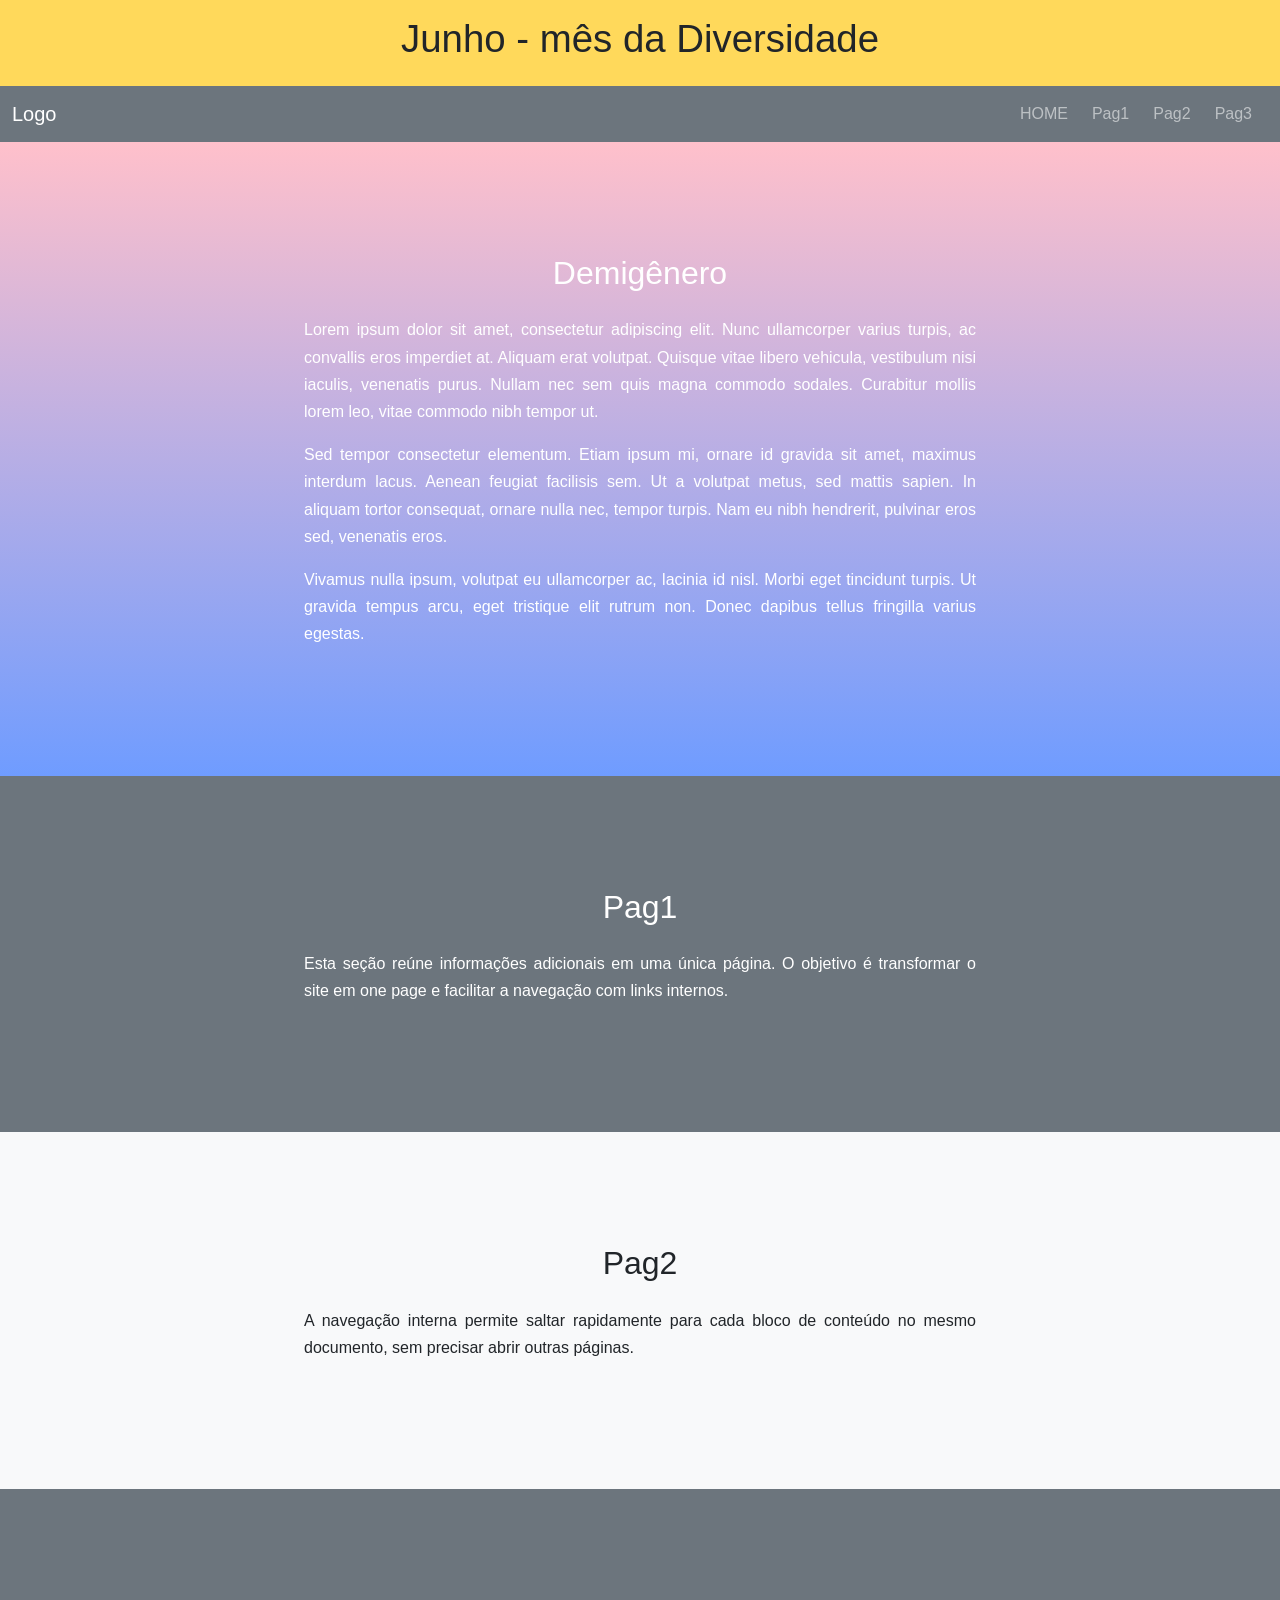
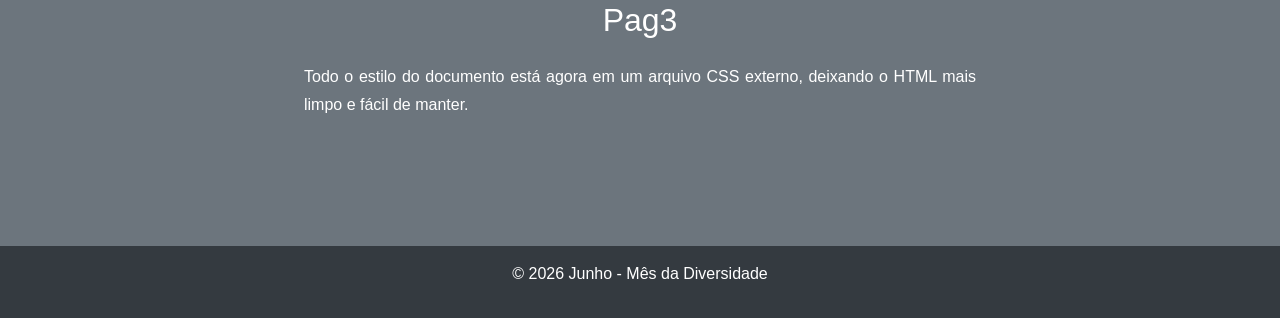
==== index.html @ 7e62ed3c "site responsivo, adaptivo e menu hamburguer" ====
<!DOCTYPE html>
<html lang="pt-br">
<head>
    <meta charset="UTF-8">
    <meta name="viewport" content="width=device-width, initial-scale=1.0">
    <link rel="stylesheet" href="https://cdn.jsdelivr.net/npm/bootstrap@5.3.8/dist/css/bootstrap.min.css">
    <link rel="stylesheet" href="style.css">
    <script src="https://cdn.jsdelivr.net/npm/bootstrap@5.3.8/dist/js/bootstrap.bundle.min.js" defer></script>
    <link rel="icon" href="https://i.imgur.com/QFdHWpA.png" alt="Ícone em formato de coração tendo como cores a bandeira da demissexualidade e as cores da identidade de gênero dentro da demissexualidade" type="image/png">
    <title>Demissexual | LGBTQIAPN+</title>
</head>
<body>
    <header class="top-banner text-center text-dark py-3">
        <div class="container">
            <h1>Junho - mês da Diversidade</h1>
        </div>
    </header>

    <nav class="navbar navbar-expand-md navbar-dark bg-secondary sticky-top">
        <div class="container-fluid">
            <a class="navbar-brand" href="#home">Logo</a>
            <button class="navbar-toggler" type="button" data-bs-toggle="collapse" data-bs-target="#collapsibleNavbar" aria-controls="collapsibleNavbar" aria-expanded="false" aria-label="Abrir menu de navegação">
                <span class="navbar-toggler-icon"></span>
            </button>
            <div class="collapse navbar-collapse" id="collapsibleNavbar">
                <ul class="navbar-nav ms-auto">
                    <li class="nav-item">
                        <a class="nav-link" href="#home">HOME</a>
                    </li>
                    <li class="nav-item">
                        <a class="nav-link" href="#pag1">Pag1</a>
                    </li>
                    <li class="nav-item">
                        <a class="nav-link" href="#pag2">Pag2</a>
                    </li>
                    <li class="nav-item">
                        <a class="nav-link" href="#pag3">Pag3</a>
                    </li>
                </ul>
            </div>
        </div>
    </nav>

    <main>
        <section id="home" class="section section-home text-white">
            <div class="container py-5">
                <h2 class="text-center mb-4">Demigênero</h2>
                <p>
                    Lorem ipsum dolor sit amet, consectetur adipiscing elit. Nunc ullamcorper varius turpis, ac convallis eros imperdiet at. Aliquam erat volutpat. Quisque vitae libero vehicula, vestibulum nisi iaculis, venenatis purus. Nullam nec sem quis magna commodo sodales. Curabitur mollis lorem leo, vitae commodo nibh tempor ut.
                </p>
                <p>
                    Sed tempor consectetur elementum. Etiam ipsum mi, ornare id gravida sit amet, maximus interdum lacus. Aenean feugiat facilisis sem. Ut a volutpat metus, sed mattis sapien. In aliquam tortor consequat, ornare nulla nec, tempor turpis. Nam eu nibh hendrerit, pulvinar eros sed, venenatis eros.
                </p>
                <p>
                    Vivamus nulla ipsum, volutpat eu ullamcorper ac, lacinia id nisl. Morbi eget tincidunt turpis. Ut gravida tempus arcu, eget tristique elit rutrum non. Donec dapibus tellus fringilla varius egestas.
                </p>
            </div>
        </section>

        <section id="pag1" class="section section-alt text-white">
            <div class="container py-5">
                <h2 class="text-center mb-4">Pag1</h2>
                <p>
                    Esta seção reúne informações adicionais em uma única página. O objetivo é transformar o site em one page e facilitar a navegação com links internos.
                </p>
            </div>
        </section>

        <section id="pag2" class="section text-dark">
            <div class="container py-5">
                <h2 class="text-center mb-4">Pag2</h2>
                <p>
                    A navegação interna permite saltar rapidamente para cada bloco de conteúdo no mesmo documento, sem precisar abrir outras páginas.
                </p>
            </div>
        </section>

        <section id="pag3" class="section section-alt text-white">
            <div class="container py-5">
                <h2 class="text-center mb-4">Pag3</h2>
                <p>
                    Todo o estilo do documento está agora em um arquivo CSS externo, deixando o HTML mais limpo e fácil de manter.
                </p>
            </div>
        </section>
    </main>

    <footer class="site-footer text-center text-white py-3">
        <div class="container">
            <p>© 2026 Junho - Mês da Diversidade</p>
        </div>
    </footer>
</body>
</html>
---- style.css ----
* {
    margin: 0;
    padding: 0;
    box-sizing: border-box;
}

html {
    scroll-behavior: smooth;
}

body {
    font-family: Arial, Helvetica, sans-serif;
    background: #f8f9fa;
    color: #111;
}

.top-banner {
    background: rgb(255, 217, 91);
}

.section {
    padding: 4rem 0;
}

.section-home {
    background: linear-gradient(to bottom, pink, #6f9cff);
}

.section-alt {
    background: #6c757d;
}

.section-alt,
.section-home {
    color: #fff;
}

.section p {
    text-align: justify;
    line-height: 1.7;
}

.section h2 {
    margin-bottom: 1.5rem;
}

.site-footer {
    background: #343a40;
}

.navbar-nav .nav-link {
    margin-right: 0.5rem;
    padding: 0.45rem 0;
}

.section .container {
    max-width: 960px;
}

.section p {
    max-width: 42rem;
    margin: 0 auto 1rem;
}

.top-banner h1 {
    font-size: clamp(1.6rem, 4vw, 2.4rem);
}

@media (max-width: 991.98px) {
    .navbar-nav .nav-link {
        margin-right: 0;
    }
}

@media (max-width: 768px) {
    .section {
        padding: 2.5rem 0;
    }

    .section p {
        font-size: 0.95rem;
    }

    .navbar-nav {
        margin-top: 0.5rem;
    }
}
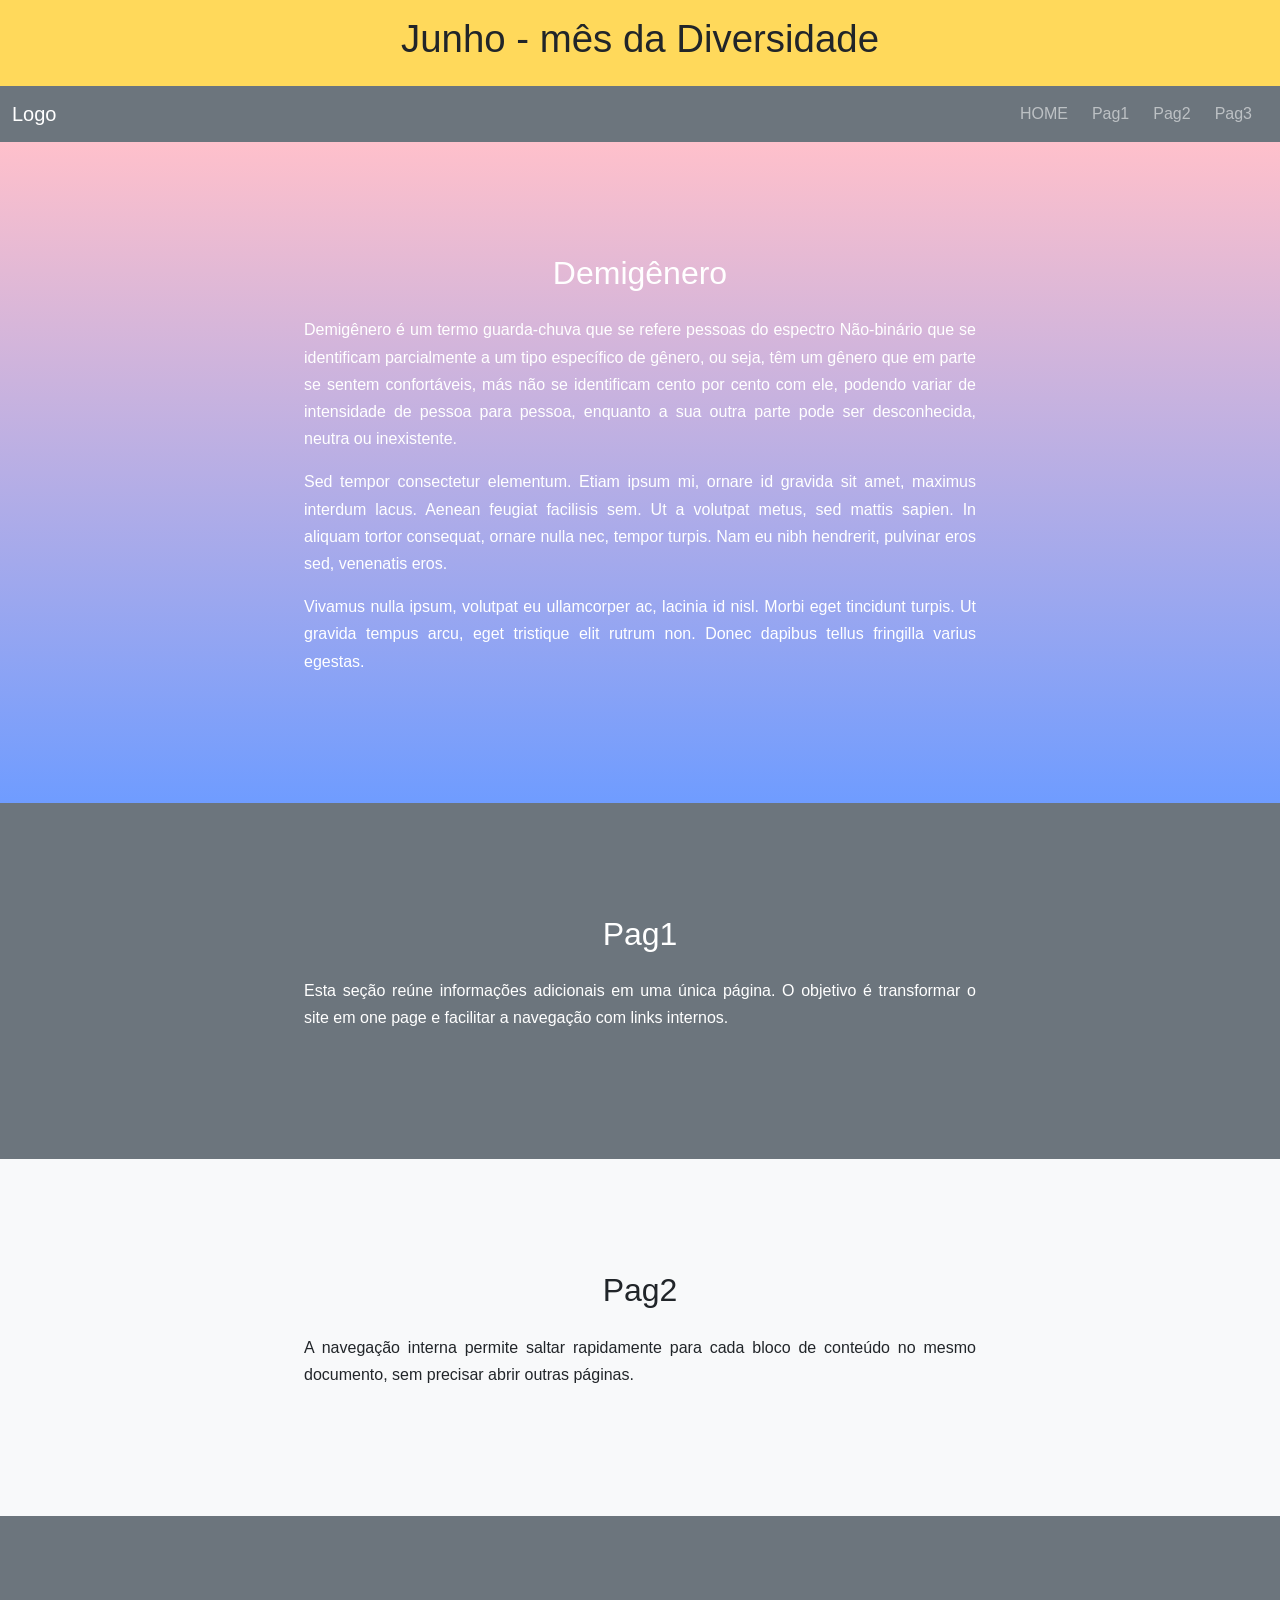
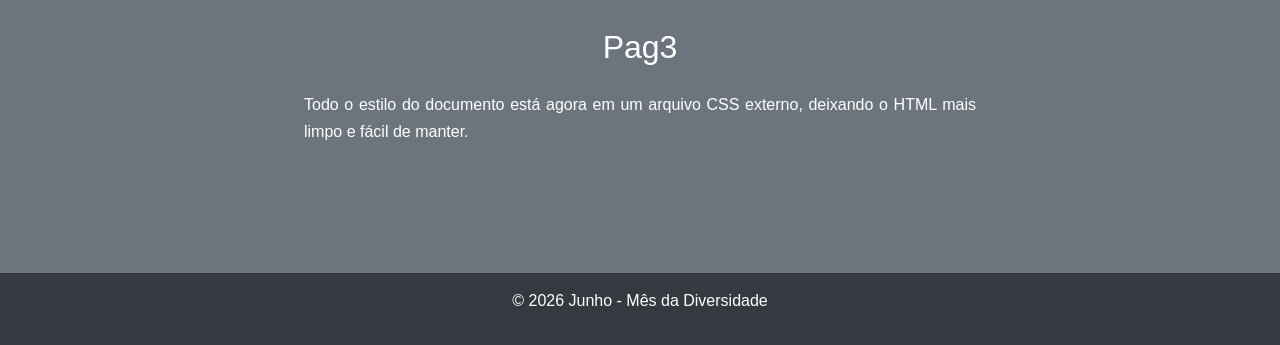
==== commit 444fb45a: "Update index.html" ====
--- a/index.html
+++ b/index.html
@@ -46,7 +46,7 @@
             <div class="container py-5">
                 <h2 class="text-center mb-4">Demigênero</h2>
                 <p>
-                    Lorem ipsum dolor sit amet, consectetur adipiscing elit. Nunc ullamcorper varius turpis, ac convallis eros imperdiet at. Aliquam erat volutpat. Quisque vitae libero vehicula, vestibulum nisi iaculis, venenatis purus. Nullam nec sem quis magna commodo sodales. Curabitur mollis lorem leo, vitae commodo nibh tempor ut.
+                    Demigênero é um termo guarda-chuva que se refere pessoas do espectro Não-binário que se identificam parcialmente a um tipo específico de gênero, ou seja, têm um gênero que em parte se sentem confortáveis, más não se identificam cento por cento com ele, podendo variar de intensidade de pessoa para pessoa, enquanto a sua outra parte pode ser desconhecida, neutra ou inexistente. 
                 </p>
                 <p>
                     Sed tempor consectetur elementum. Etiam ipsum mi, ornare id gravida sit amet, maximus interdum lacus. Aenean feugiat facilisis sem. Ut a volutpat metus, sed mattis sapien. In aliquam tortor consequat, ornare nulla nec, tempor turpis. Nam eu nibh hendrerit, pulvinar eros sed, venenatis eros.
@@ -91,4 +91,4 @@
         </div>
     </footer>
 </body>
-</html>+</html>
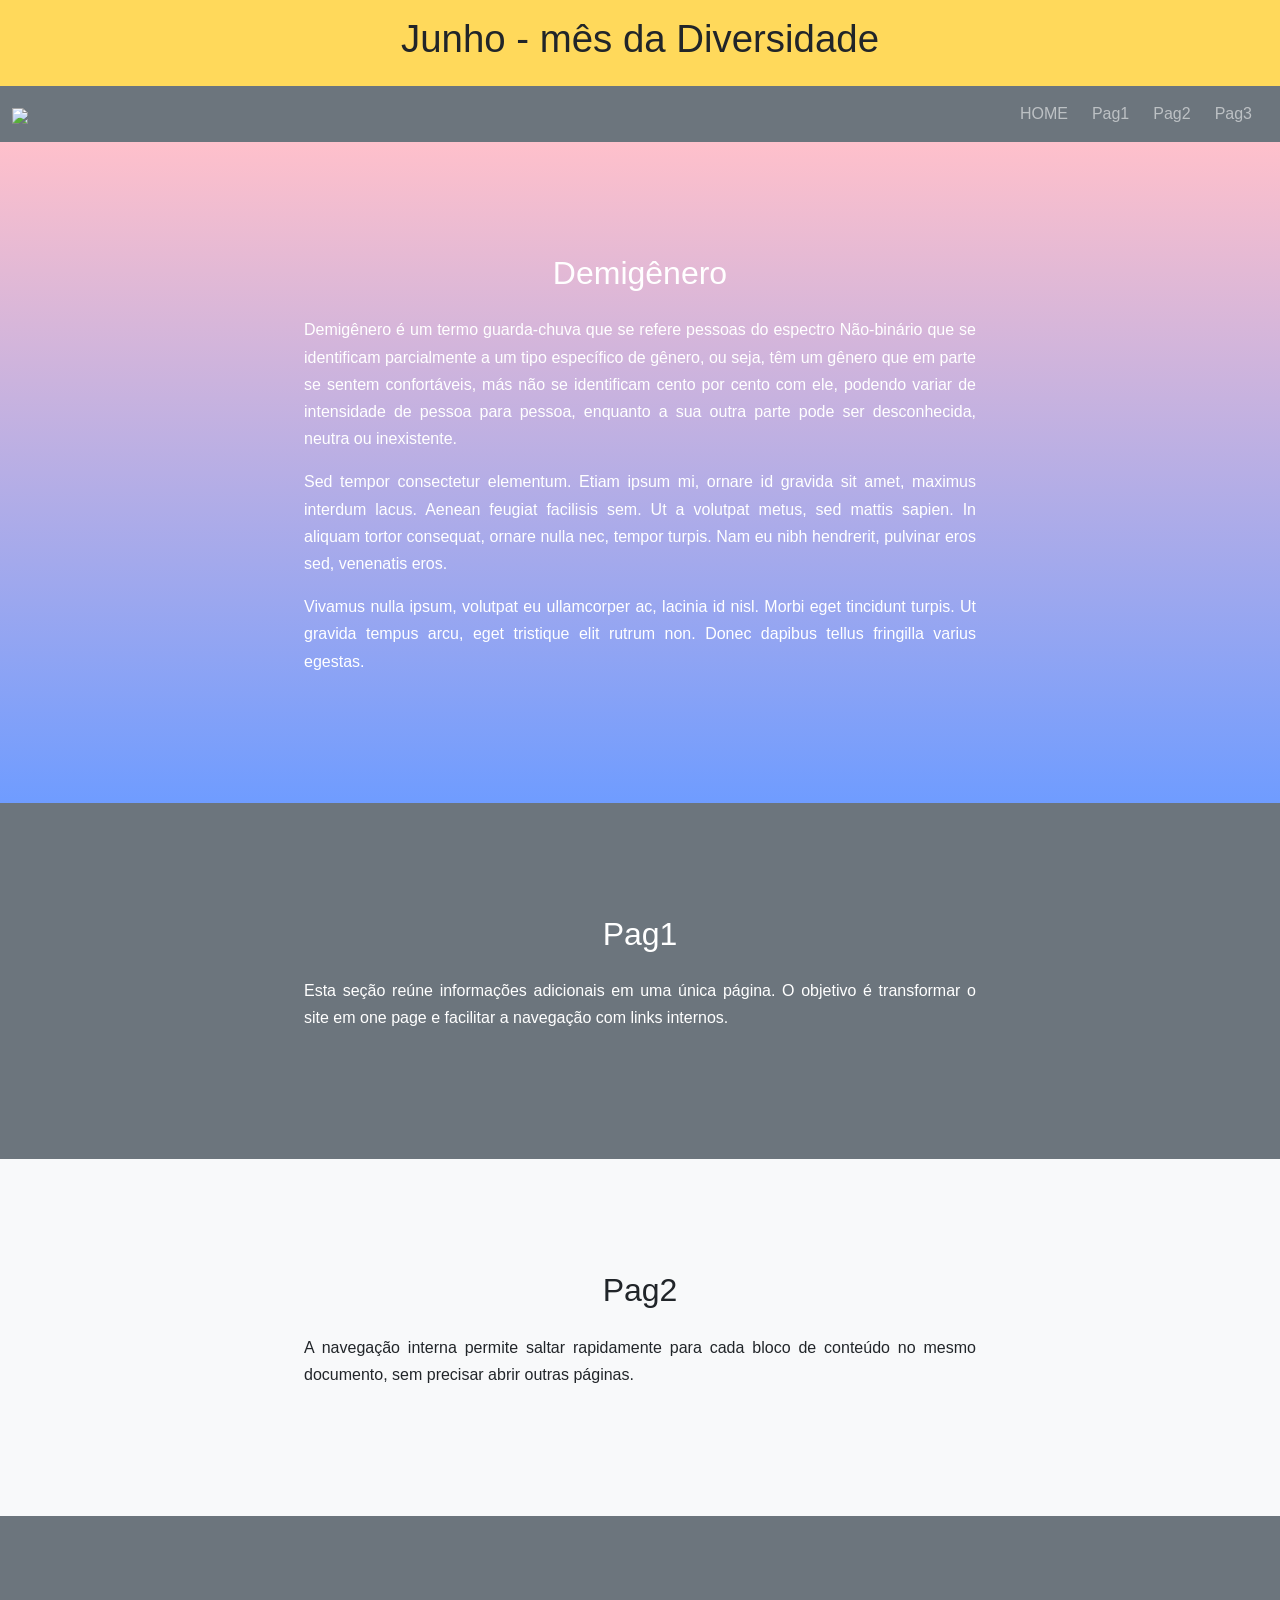
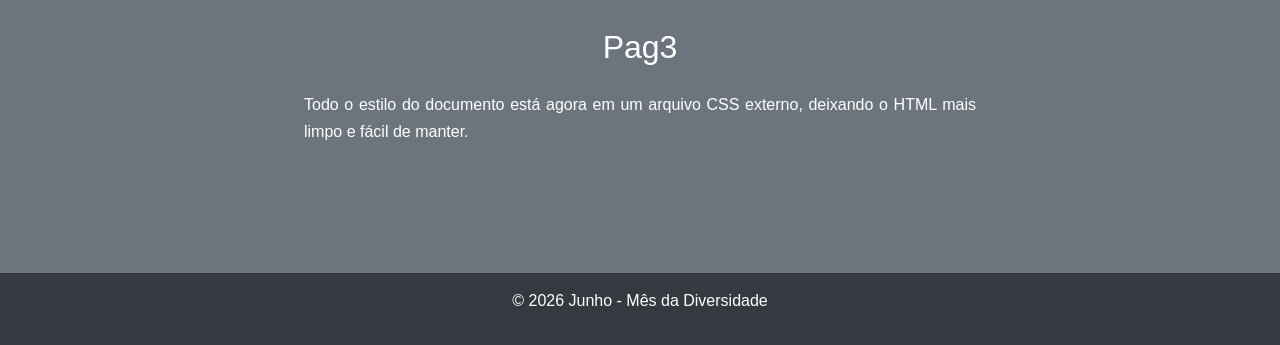
==== commit 8a2aa304: "Update index.html" ====
--- a/index.html
+++ b/index.html
@@ -18,7 +18,7 @@
 
     <nav class="navbar navbar-expand-md navbar-dark bg-secondary sticky-top">
         <div class="container-fluid">
-            <a class="navbar-brand" href="#home">Logo</a>
+            <a class="navbar-brand" href="#home"><img src="https://i.imgur.com/QFdHWpA.png"></a>
             <button class="navbar-toggler" type="button" data-bs-toggle="collapse" data-bs-target="#collapsibleNavbar" aria-controls="collapsibleNavbar" aria-expanded="false" aria-label="Abrir menu de navegação">
                 <span class="navbar-toggler-icon"></span>
             </button>
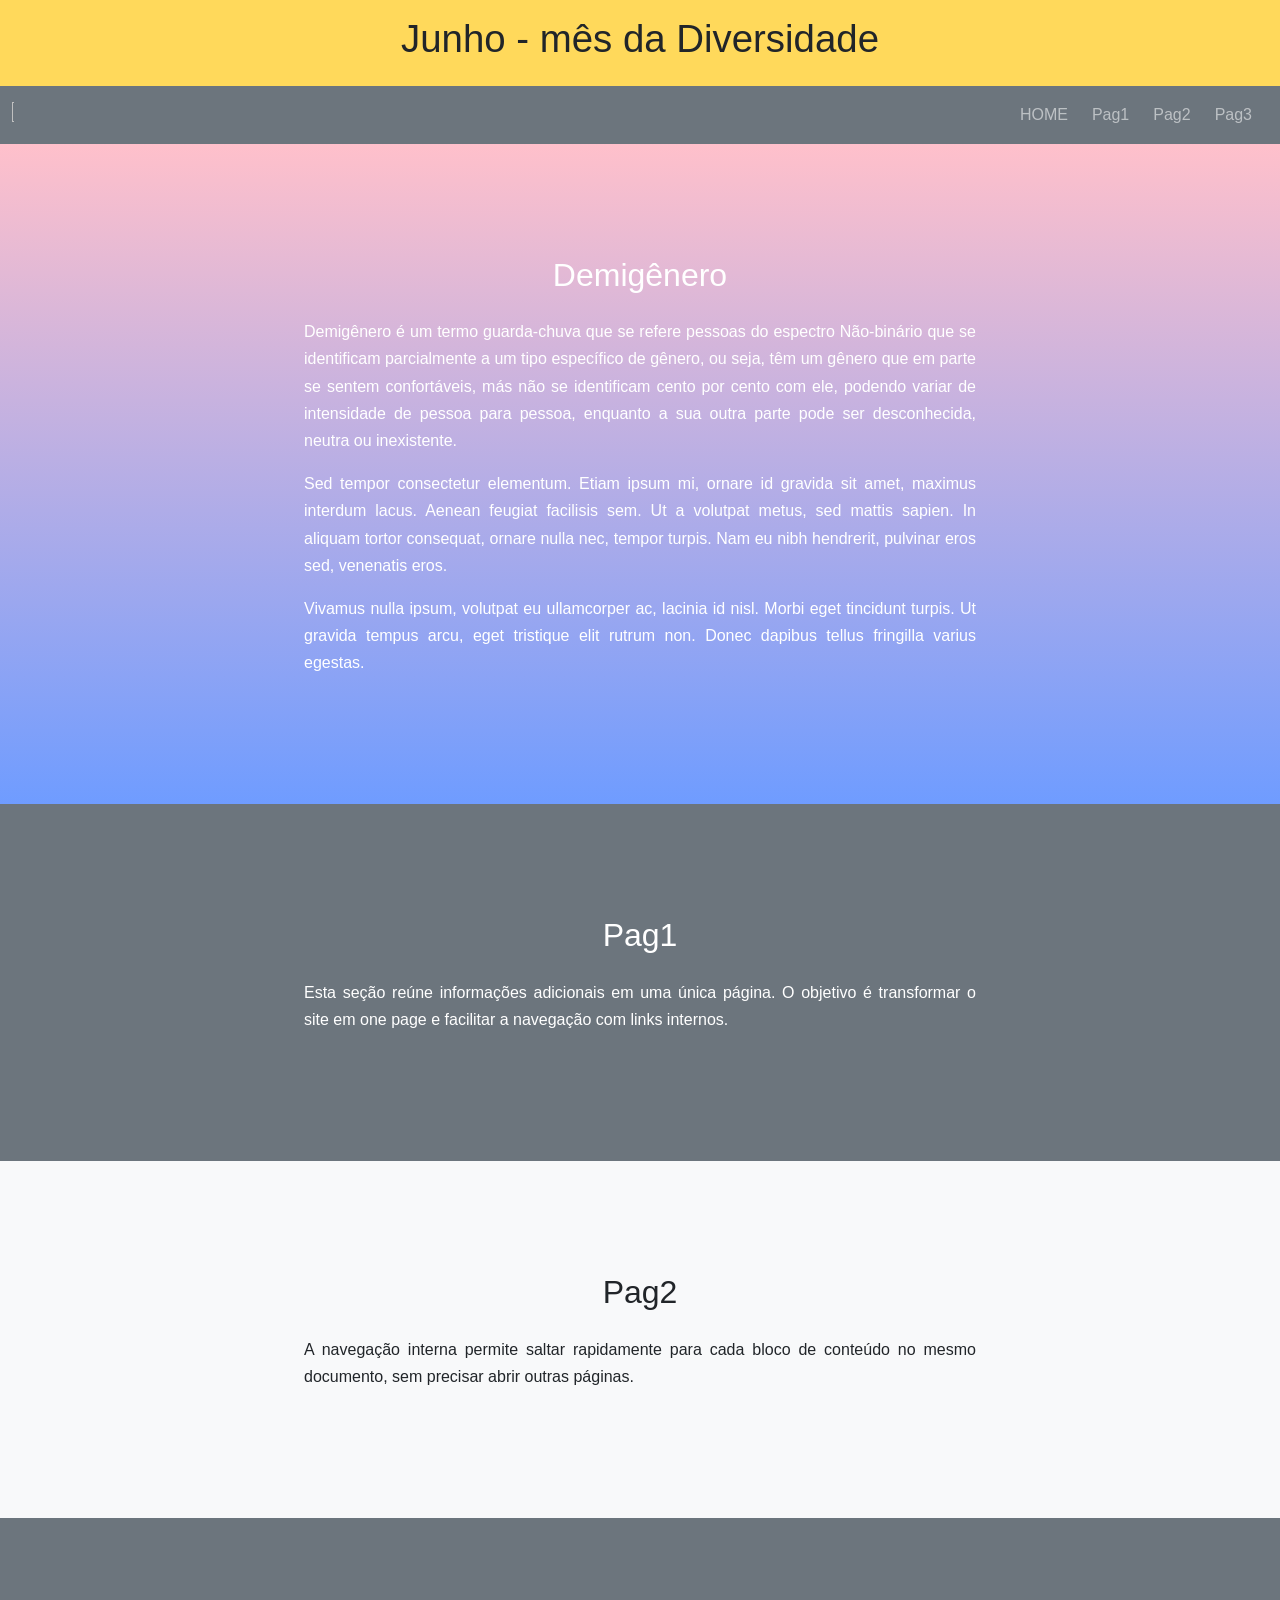
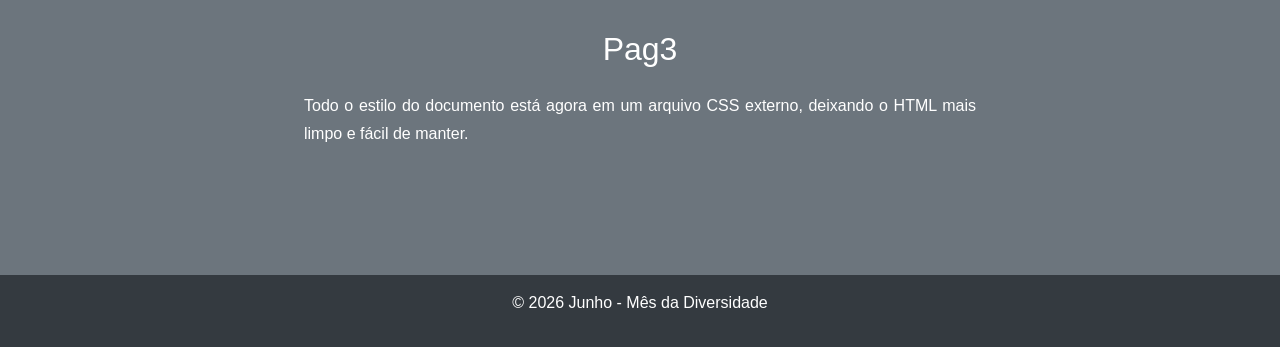
==== commit d312db75: "Update index.html" ====
--- a/index.html
+++ b/index.html
@@ -18,7 +18,7 @@
 
     <nav class="navbar navbar-expand-md navbar-dark bg-secondary sticky-top">
         <div class="container-fluid">
-            <a class="navbar-brand" href="#home"><img src="https://i.imgur.com/QFdHWpA.png"></a>
+            <a class="navbar-brand" href="#home"><img src="https://i.imgur.com/QFdHWpA.png" width="10%" height="10%"></a>
             <button class="navbar-toggler" type="button" data-bs-toggle="collapse" data-bs-target="#collapsibleNavbar" aria-controls="collapsibleNavbar" aria-expanded="false" aria-label="Abrir menu de navegação">
                 <span class="navbar-toggler-icon"></span>
             </button>
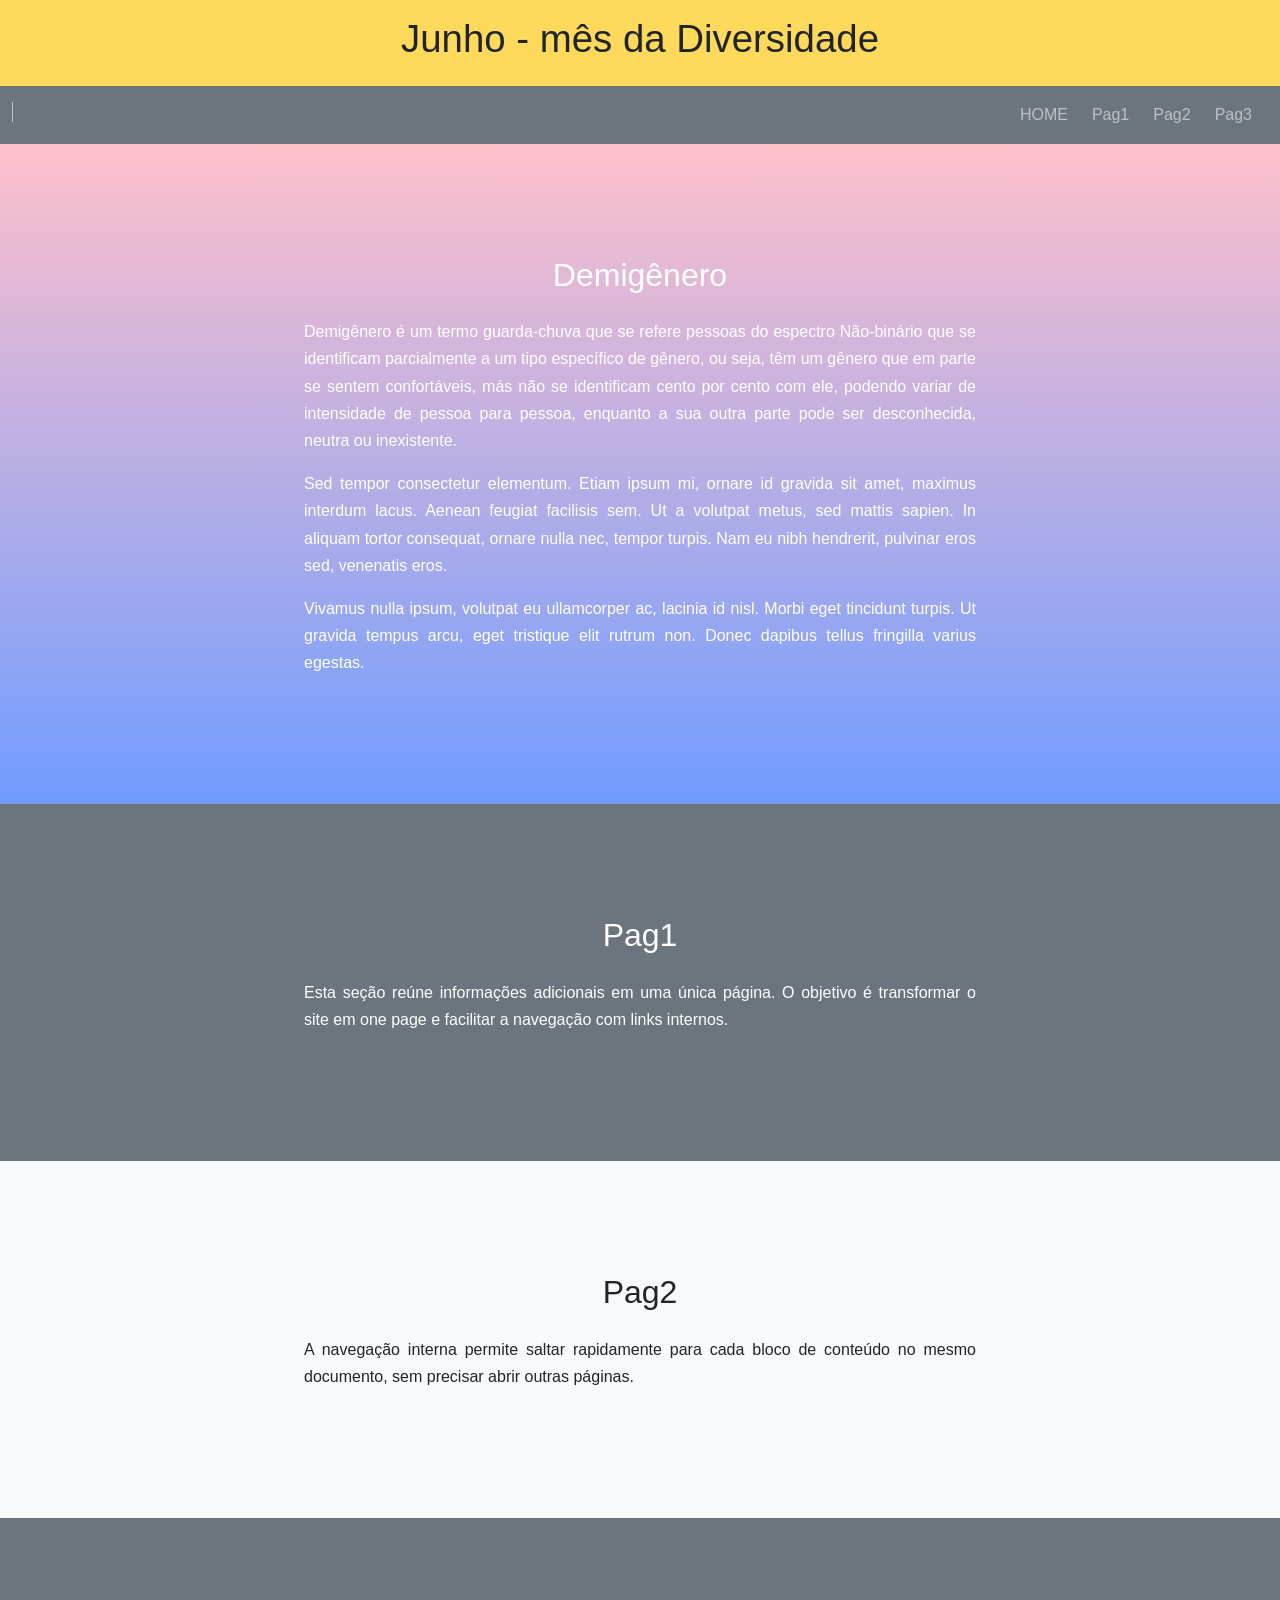
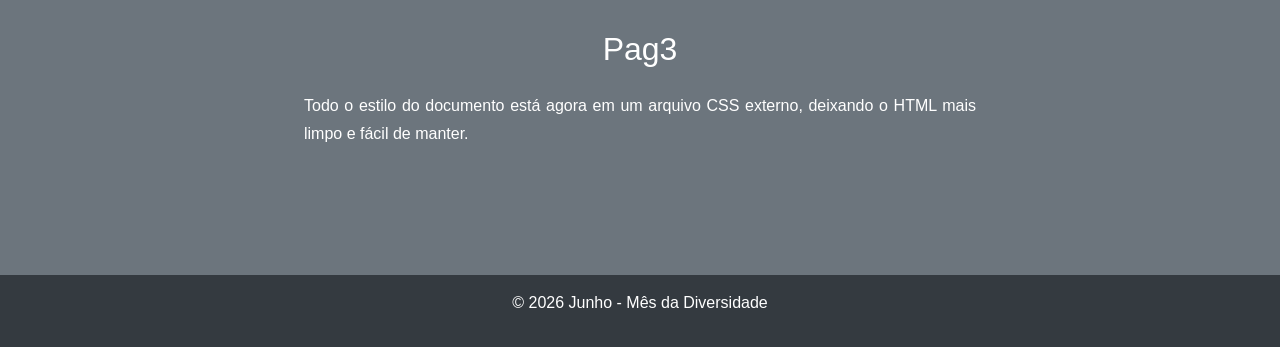
==== commit 1fc25525: "Update index.html" ====
--- a/index.html
+++ b/index.html
@@ -18,7 +18,7 @@
 
     <nav class="navbar navbar-expand-md navbar-dark bg-secondary sticky-top">
         <div class="container-fluid">
-            <a class="navbar-brand" href="#home"><img src="https://i.imgur.com/QFdHWpA.png" width="10%" height="10%"></a>
+            <a class="navbar-brand" href="#home"><img src="https://i.imgur.com/QFdHWpA.png" width="6%" height="6%"></a>
             <button class="navbar-toggler" type="button" data-bs-toggle="collapse" data-bs-target="#collapsibleNavbar" aria-controls="collapsibleNavbar" aria-expanded="false" aria-label="Abrir menu de navegação">
                 <span class="navbar-toggler-icon"></span>
             </button>
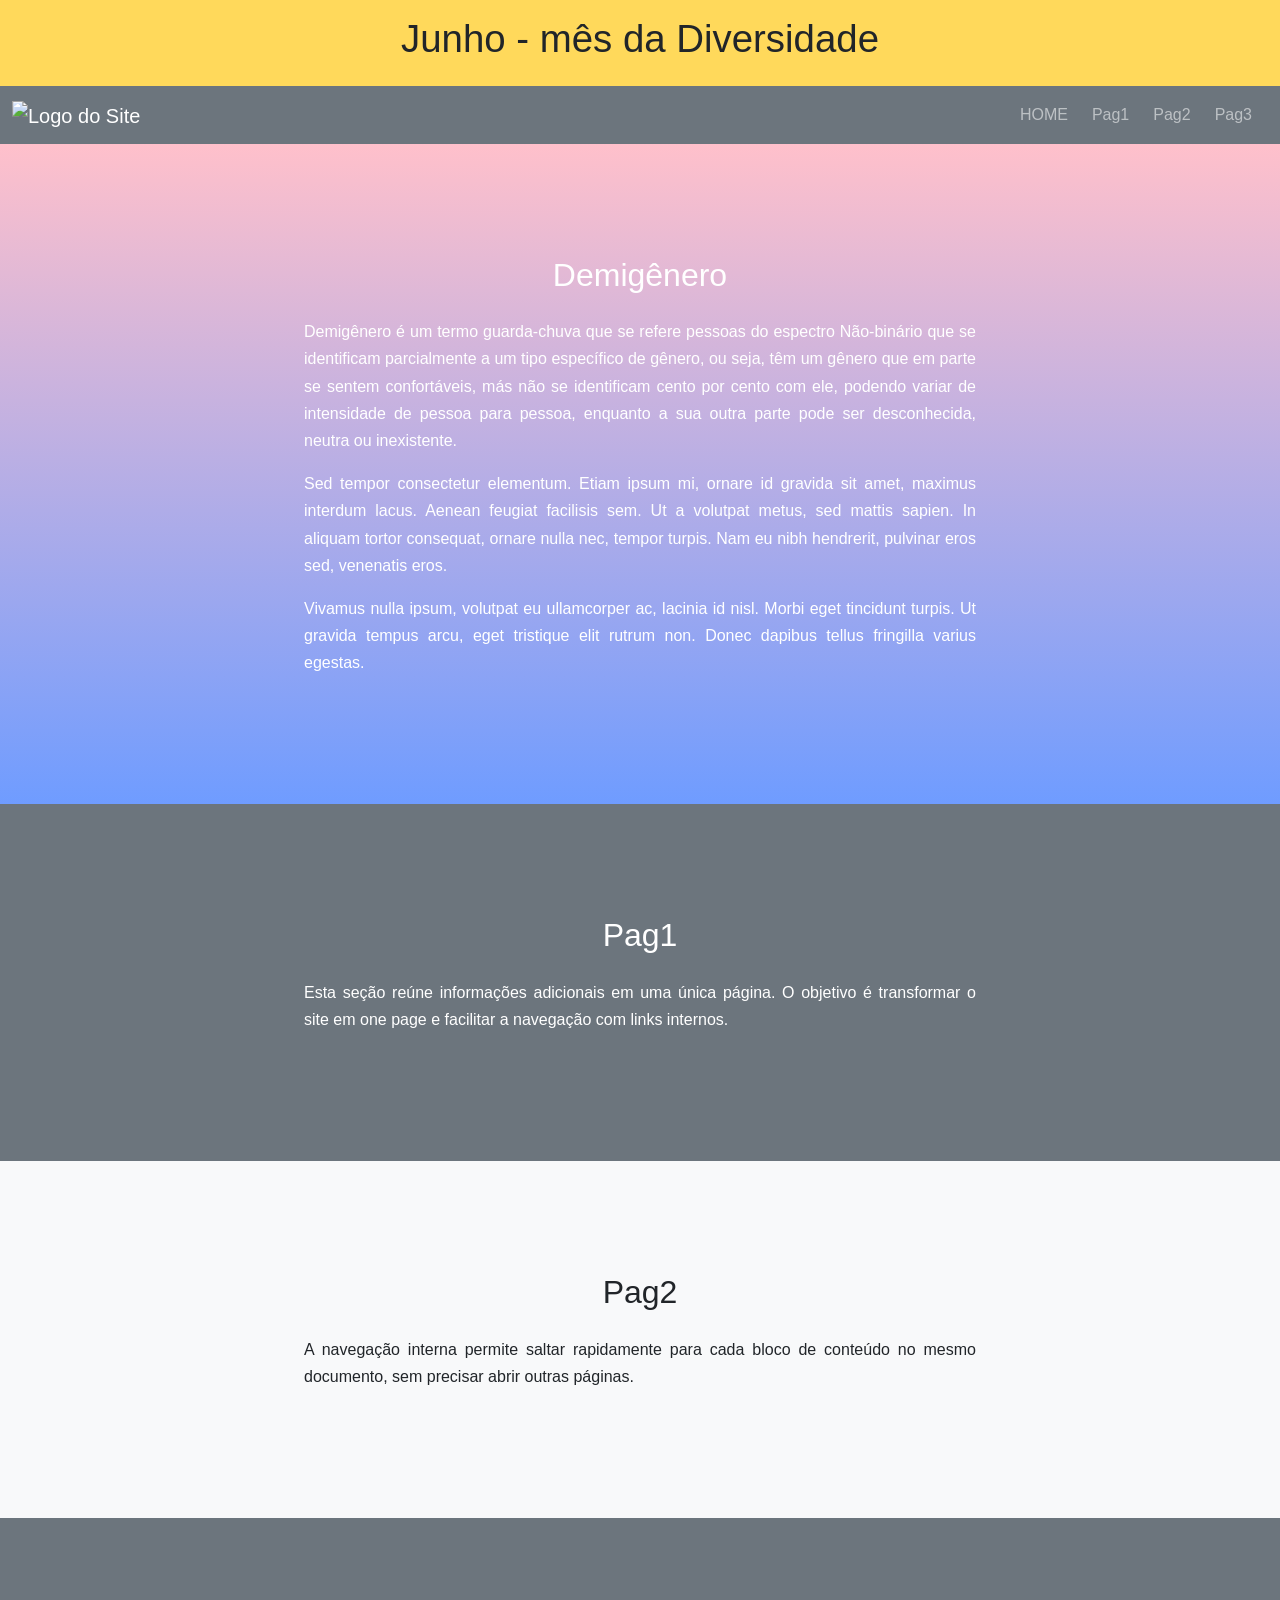
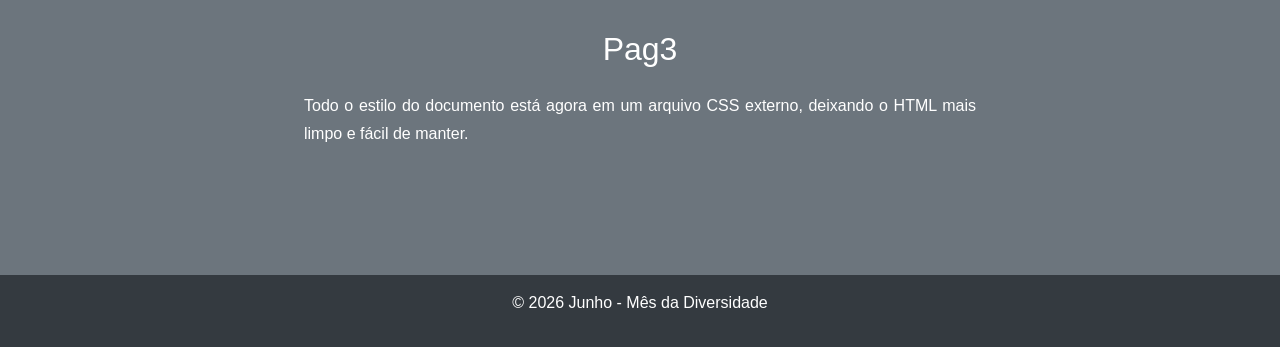
==== commit 492c9e0f: "Update index.html" ====
--- a/index.html
+++ b/index.html
@@ -18,7 +18,7 @@
 
     <nav class="navbar navbar-expand-md navbar-dark bg-secondary sticky-top">
         <div class="container-fluid">
-            <a class="navbar-brand" href="#home"><img src="https://i.imgur.com/QFdHWpA.png" width="6%" height="6%"></a>
+            <a class="navbar-brand" href="#home"><img src="https://i.imgur.com/QFdHWpA.png" width="6%" height="6%" alt="Logo do Site"></a>
             <button class="navbar-toggler" type="button" data-bs-toggle="collapse" data-bs-target="#collapsibleNavbar" aria-controls="collapsibleNavbar" aria-expanded="false" aria-label="Abrir menu de navegação">
                 <span class="navbar-toggler-icon"></span>
             </button>
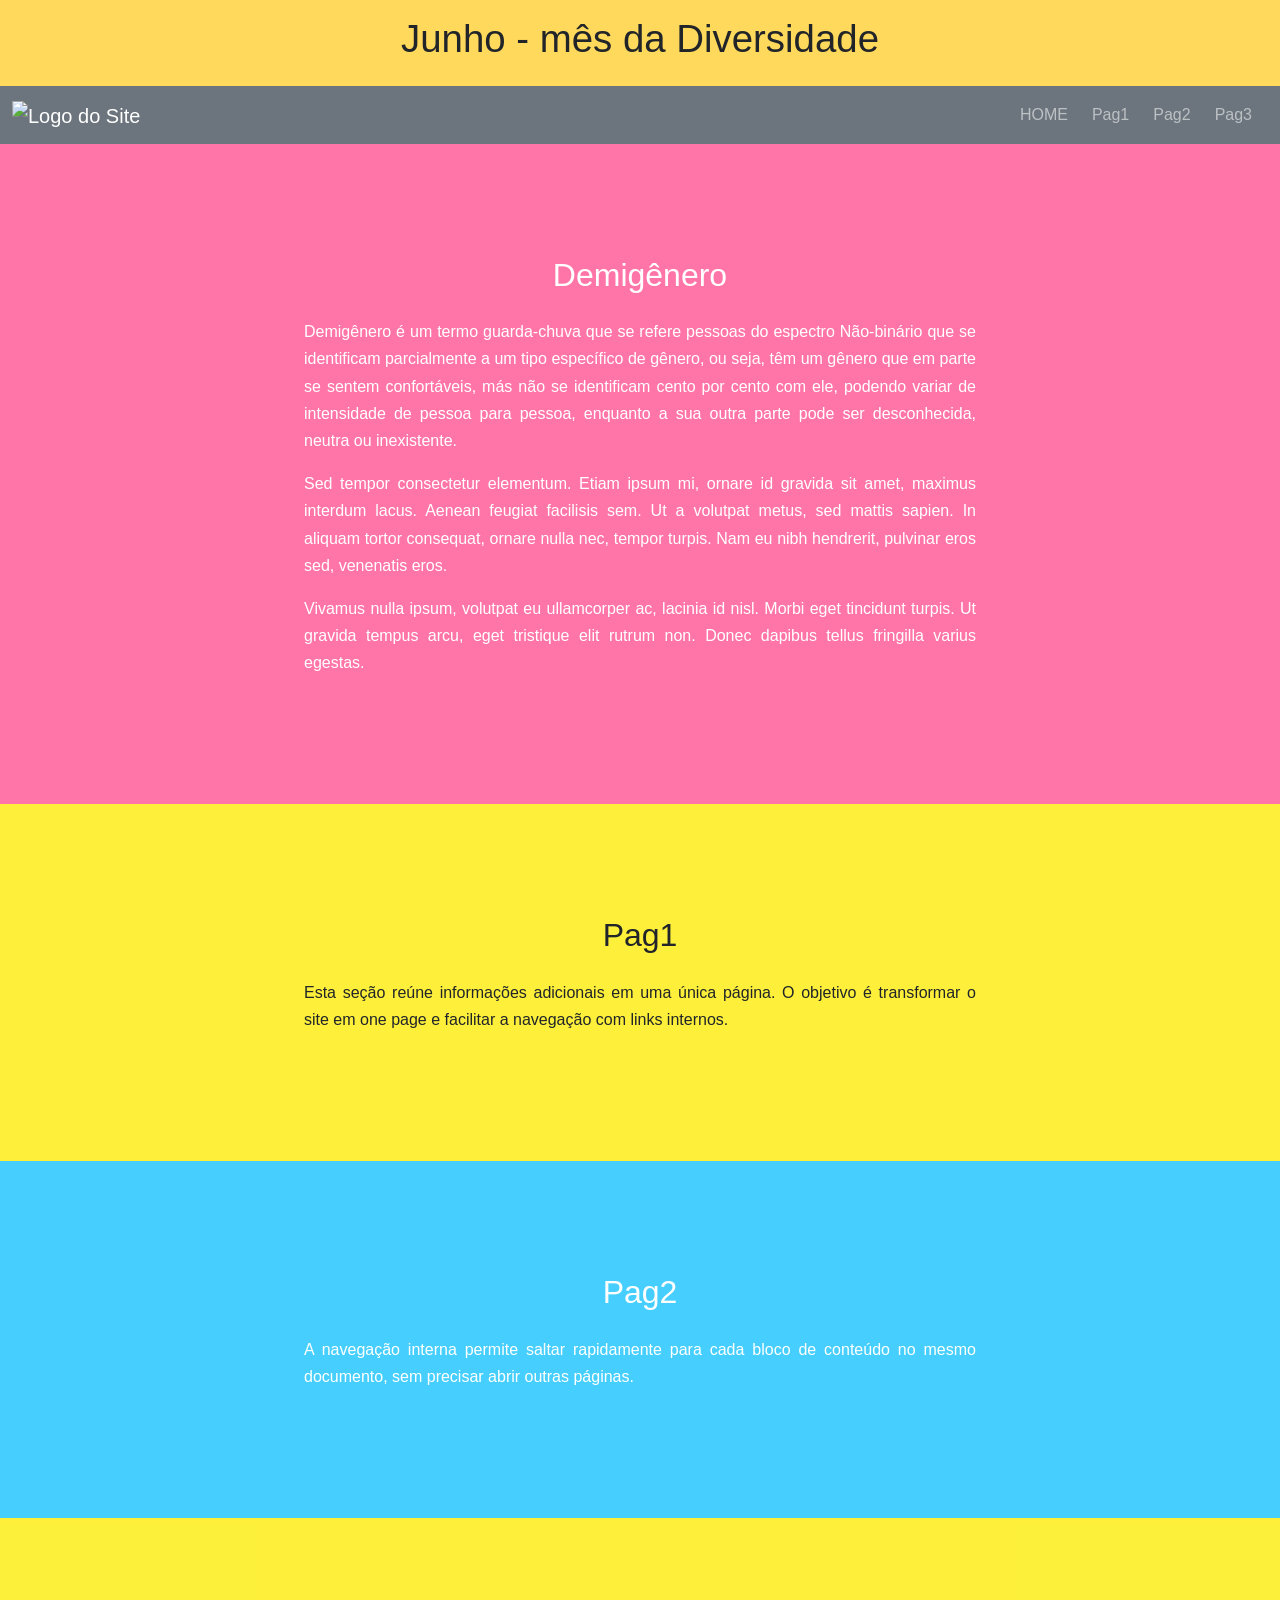
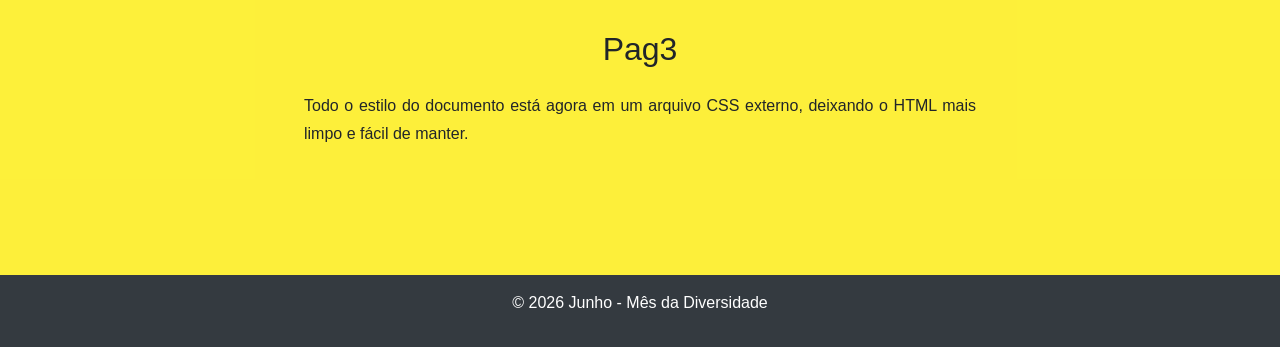
==== commit fd668953: "mudando as cores dos textos" ====
--- a/index.html
+++ b/index.html
@@ -18,7 +18,7 @@
 
     <nav class="navbar navbar-expand-md navbar-dark bg-secondary sticky-top">
         <div class="container-fluid">
-            <a class="navbar-brand" href="#home"><img src="https://i.imgur.com/QFdHWpA.png" width="6%" height="6%" alt="Logo do Site"></a>
+            <a class="navbar-brand" href="#home"><img src="https://i.imgur.com/QFdHWpA.png" width="5%" height="5%" alt="Logo do Site"></a>
             <button class="navbar-toggler" type="button" data-bs-toggle="collapse" data-bs-target="#collapsibleNavbar" aria-controls="collapsibleNavbar" aria-expanded="false" aria-label="Abrir menu de navegação">
                 <span class="navbar-toggler-icon"></span>
             </button>
@@ -57,7 +57,7 @@
             </div>
         </section>
 
-        <section id="pag1" class="section section-alt text-white">
+        <section id="pag1" class="section section-alt text-dark">
             <div class="container py-5">
                 <h2 class="text-center mb-4">Pag1</h2>
                 <p>
@@ -66,7 +66,7 @@
             </div>
         </section>
 
-        <section id="pag2" class="section text-dark">
+        <section id="pag2" class="section text-white">
             <div class="container py-5">
                 <h2 class="text-center mb-4">Pag2</h2>
                 <p>
@@ -75,7 +75,7 @@
             </div>
         </section>
 
-        <section id="pag3" class="section section-alt text-white">
+        <section id="pag3" class="section section-alt text-dark">
             <div class="container py-5">
                 <h2 class="text-center mb-4">Pag3</h2>
                 <p>
--- a/style.css
+++ b/style.css
@@ -23,11 +23,14 @@
 }
 
 .section-home {
-    background: linear-gradient(to bottom, pink, #6f9cff);
+    background: rgb(255, 117, 168);
+}
+#pag2 {
+    background: rgb(49 203 255 / 89%);
 }
 
 .section-alt {
-    background: #6c757d;
+    background:#ffed00c4;
 }
 
 .section-alt,
